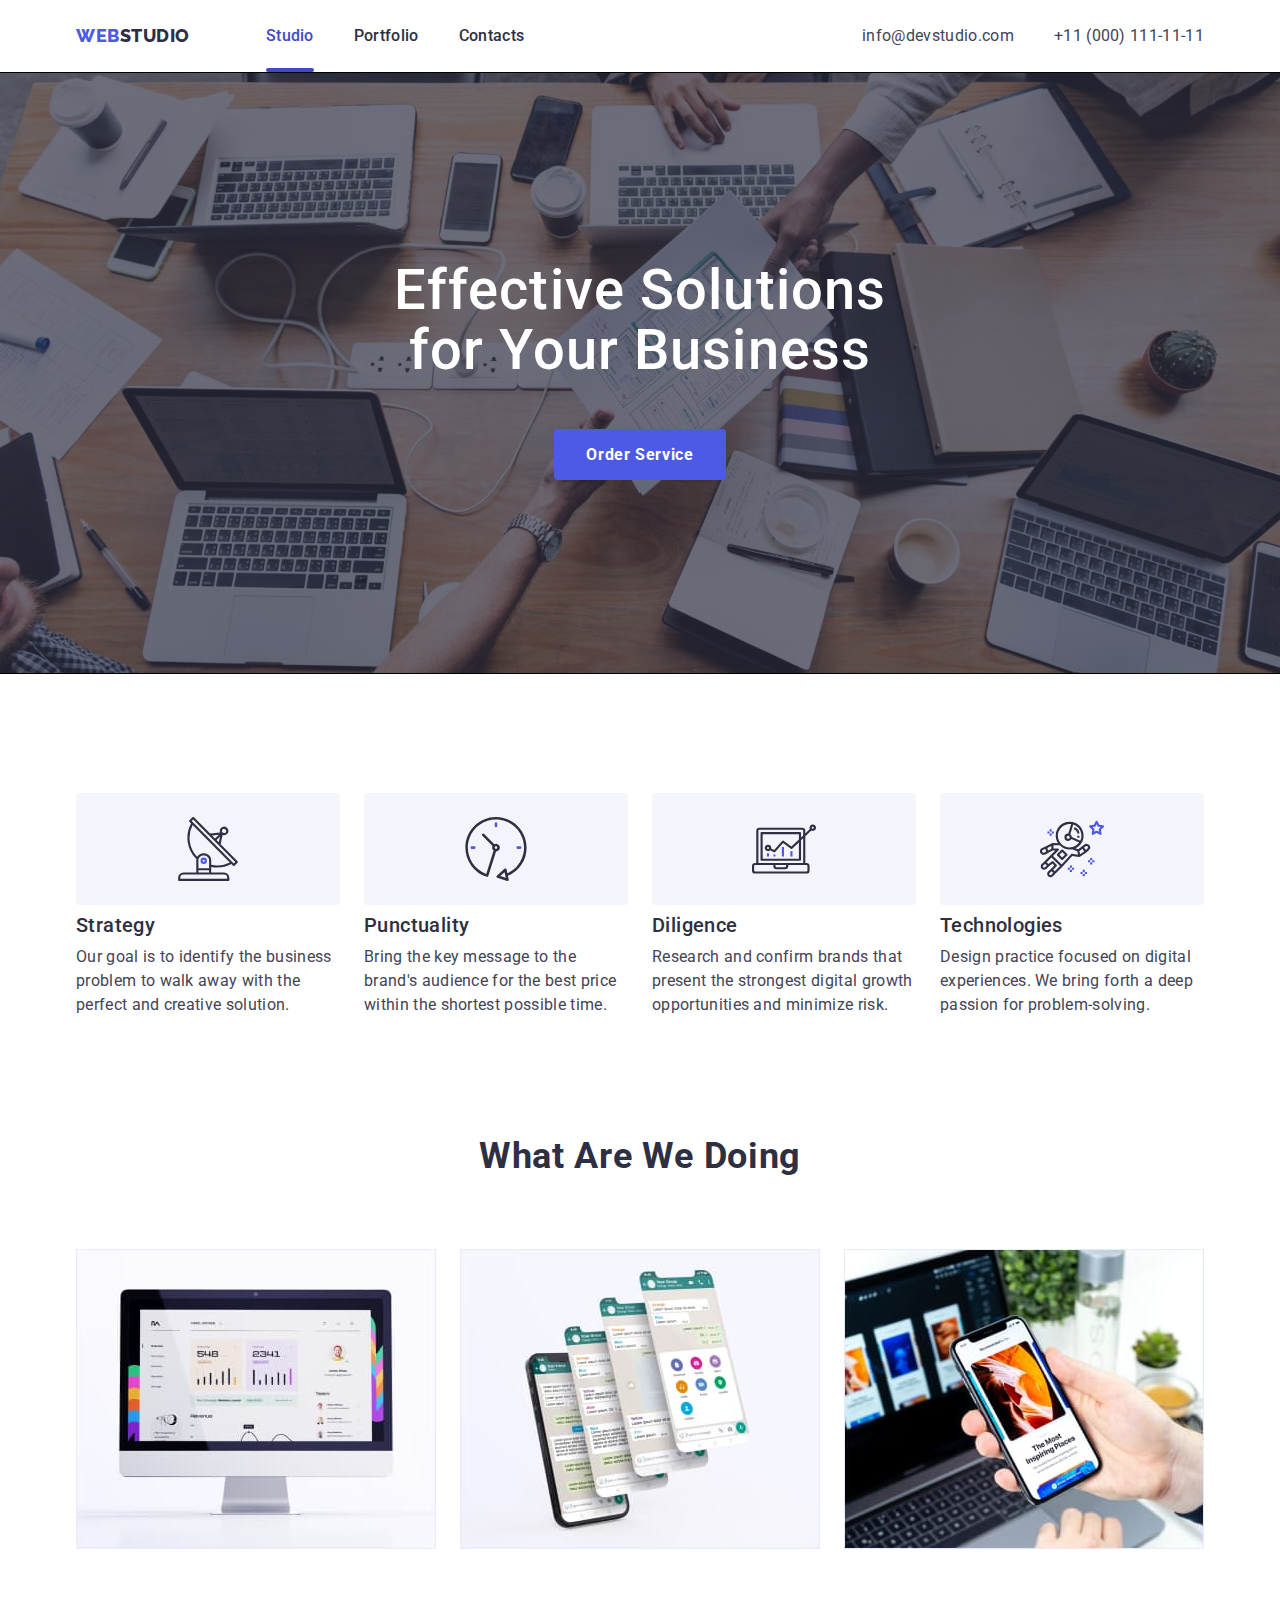
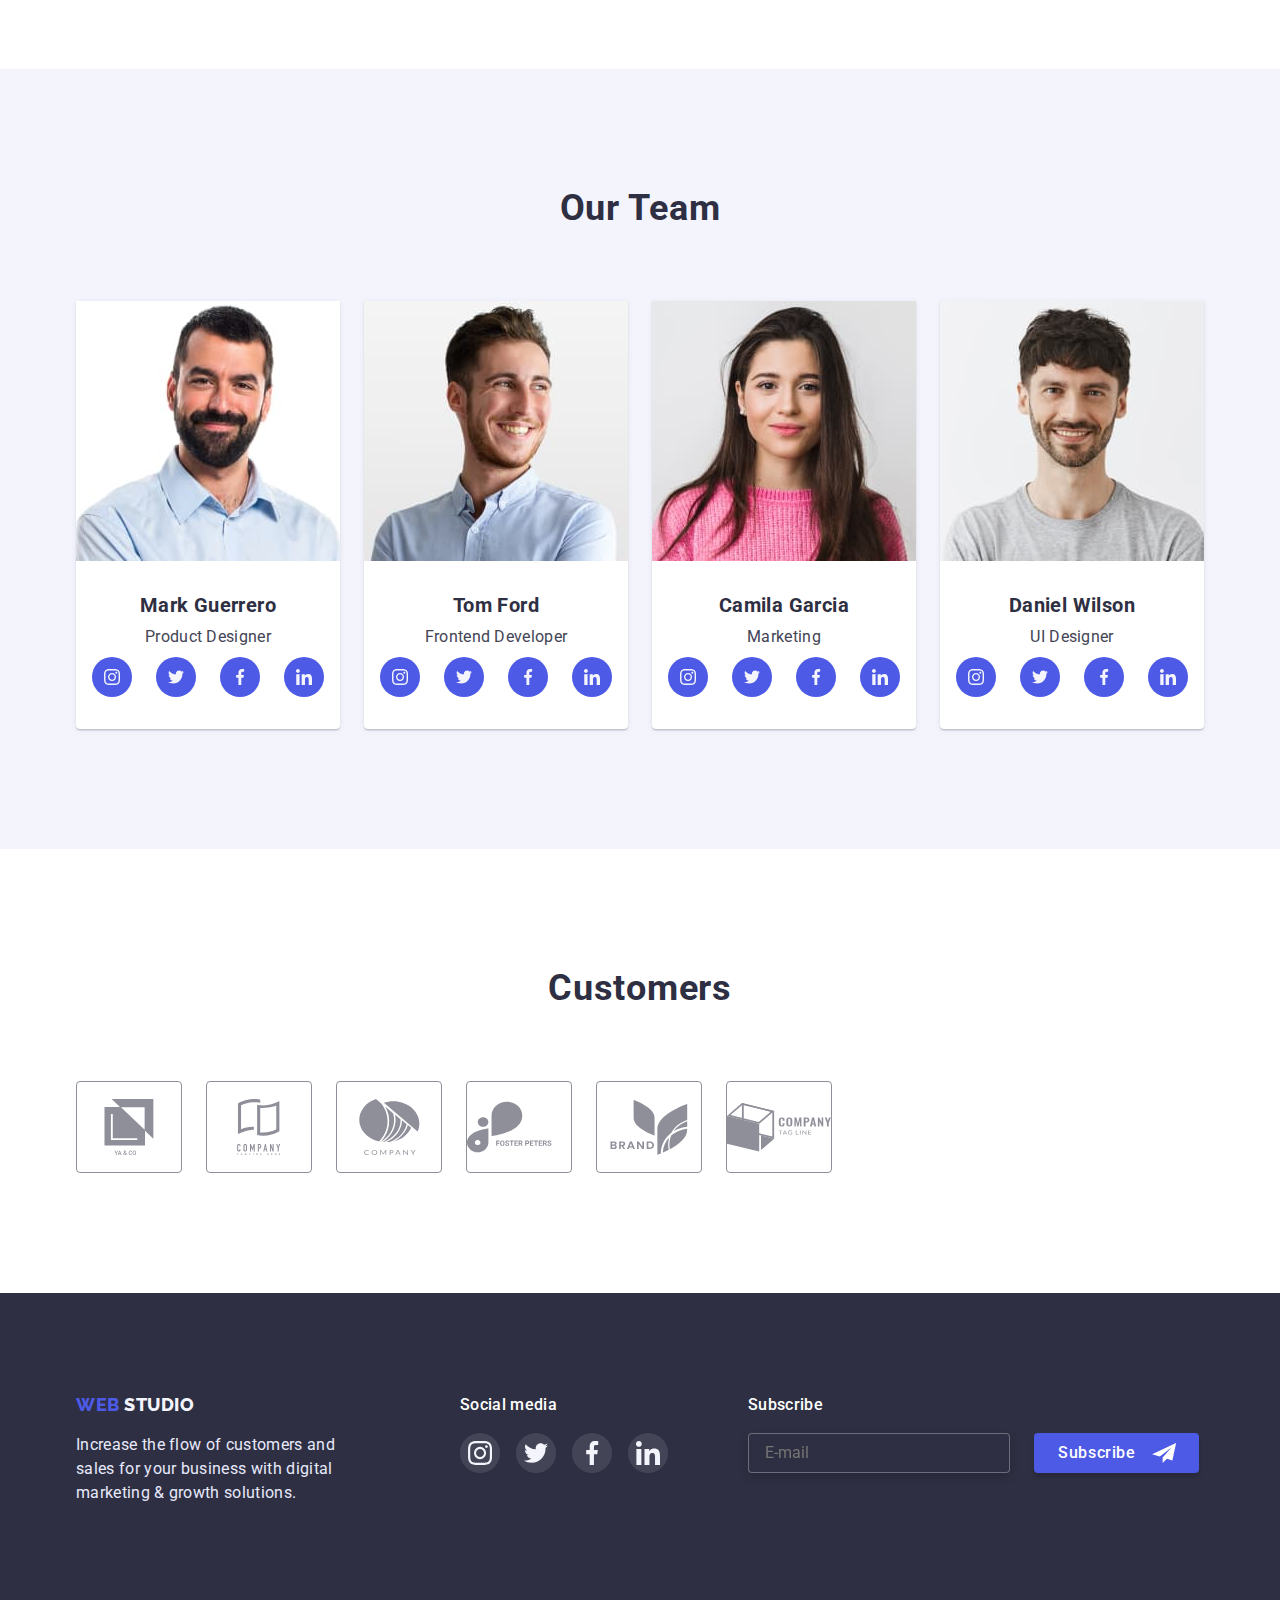
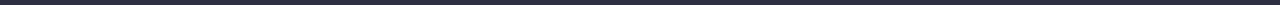
==== index.html @ fd837689 "Homework6" ====
<!DOCTYPE html>
<html lang="en">
<head>
    <meta charset="UTF-8">
    <meta http-equiv="X-UA-Compatible" content="IE=edge">
    <meta name="viewport" content="width=device-width, initial-scale=1.0">
    <title>Document</title>
    <link rel="preconnect" href="https://fonts.googleapis.com">
    <link rel="preconnect" href="https://fonts.gstatic.com" crossorigin>
    <link href="https://fonts.googleapis.com/css2?family=Raleway:wght@800&family=Roboto:wght@400;500;800;900&display=swap" rel="stylesheet">
    <link rel="stylesheet" href="https://cdnjs.cloudflare.com/ajax/libs/modern-normalize/1.1.0/modern-normalize.min.css">

    <link rel="stylesheet" href="./css/styles.css">
</head>
<body>
        <header class="page-header">
            <div class="container">
                <nav class="main-nav">
                        <a class="logo" href="./index.html"> <span class="logo-web">WEB</span>STUDIO</a>
                    <ul class="page-nav list">
                            <li class="header-item"><a class="header-link link current" href="./index.html">Studio</a></li>
                            <li class="header-item"><a class="header-link link" href="./portfolio.html">Portfolio</a></li>
                            <li class="header-item"><a class="header-link link" href="">Contacts</a></li>
                    </ul>
                </nav>
                    <ul class="list auth-nav">
                        <li class="header-contact"><a class="contact-email link" href="mailto:info@devstudio.com">info@devstudio.com</a></li>
                        <li class="header-contact"><a class="contact-phone-number link" href="tel:+110001111111">+11 (000) 111-11-11</a></li>
                    </ul>
            </div>
        </header> 
    <main>
        <section class="hero overlay">
            <div class="container">
                    <h1 class="hero-title" lang="en">Effective Solutions for Your Business</h1>
                    <button data-modal-open class="modal-btn" type="button">Order Service</button>
                    
            </div>
        </section>
        <section class="futures">
            <div class="container">
                <h2 class="section-title visually-hidden">Futures</h2>
                <ul class="list futures-wrap">
                    <li class="item-future icon-strategy"> <h3 class="list-future" >Strategy</h3> <p class="text-future" >Our goal is to identify the business
                    problem to walk away with the perfect and creative solution.</p> </li>
                    <li class="item-future icon-punctuality"> <h3 class="list-future" >Punctuality</h3> <p class="text-future" >Bring the key message to the brand's audience for the best price within the shortest possible time.</p> </li>
                    <li class="item-future icon-diligence"> <h3 class="list-future" >Diligence</h3> <p class="text-future" >Research and confirm brands that present the strongest digital growth opportunities and minimize risk.</p> </li>
                    <li class="item-future icon-technologies"> <h3 class="list-future" >Technologies</h3> <p class="text-future" >Design practice focused on digital experiences. We bring forth a deep passion for problem-solving.</p> </li>
                </ul>
            </div>
        </section>
        <section class="what-are-we-doing">
            <div class="container">
                    <h2 class="section-title centered">What are we doing</h2>
                <ul class="list doing-wrap">
                    <li><img src="./images/What-are-we-doing/Rectangle-71.jpeg" alt="step1" width="360"></li>
                    <li><img src="./images/What-are-we-doing/Rectangle-71.2.jpg" alt="step2" width="360"></li>
                    <li><img src="./images/What-are-we-doing/Rectangle-71.3.jpg" alt="step3" width="360"></li>
                </ul>
            </div>
        </section>
        <section class="section-team">
            <div class="container">
                    <h2 class="section-title centered">Our Team</h2>
                <ul class="team list">
                    <li class="item-team">
                        <img src="./images/Our-Team/Mark-Guerrero.jpeg" alt="Mark Guerrero" width="264">
                            <div class="team-title">
                                <h3 class="list-title" >Mark Guerrero</h3>
                                <p class="text" >Product Designer</p>
                                <ul class="team-soc-list list">
                                    <li class="team-soc-item">
                                        <a href="" class="team-soc-link link">
                                            <svg class="team-soc-icon" width="16" height="16">
                                                <use href="./images/icons.svg#icon-instagram"></use>
                                            </svg>
                                        </a>
                                    </li>
                                    <li class="team-soc-item"><a href="" class="team-soc-link link">
                                        <svg class="team-soc-icon" width="16" height="16">
                                                <use href="./images/icons.svg#icon-twitter"></use>
                                            </svg>
                                    </a></li>
                                    <li class="team-soc-item"><a href="" class="team-soc-link link">
                                        <svg class="team-soc-icon" width="16" height="16">
                                                <use href="./images/icons.svg#icon-facebook"></use>
                                            </svg>
                                    </a></li>
                                    <li class="team-soc-item"><a href="" class="team-soc-link link">
                                        <svg class="team-soc-icon" width="16" height="16">
                                                <use href="./images/icons.svg#icon-in"></use>
                                            </svg>
                                    </a></li>
                                </ul>
                            </div>  
                    </li>
                    <li class="item-team">
                        <img src="./images/Our-Team/Tom-Ford.jpeg" alt="Tom Ford" width="264">
                            <div class="team-title">
                                <h3 class="list-title" >Tom Ford</h3>
                                 <p class="text" >Frontend Developer</p>
                                 <ul class="team-soc-list list">
                                    <li class="team-soc-item">
                                        <a href="" class="team-soc-link link">
                                            <svg class="team-soc-icon" width="16" height="16">
                                                <use href="./images/icons.svg#icon-instagram"></use>
                                            </svg>
                                        </a>
                                    </li>
                                    <li class="team-soc-item"><a href="" class="team-soc-link link">
                                        <svg class="team-soc-icon" width="16" height="16">
                                                <use href="./images/icons.svg#icon-twitter"></use>
                                            </svg>
                                    </a></li>
                                    <li class="team-soc-item"><a href="" class="team-soc-link link">
                                        <svg class="team-soc-icon" width="16" height="16">
                                                <use href="./images/icons.svg#icon-facebook"></use>
                                            </svg>
                                    </a></li>
                                    <li class="team-soc-item"><a href="" class="team-soc-link link">
                                        <svg class="team-soc-icon" width="16" height="16">
                                                <use href="./images/icons.svg#icon-in"></use>
                                            </svg>
                                    </a></li>
                                </ul>
                            </div> 
                    </li>
                    <li class="item-team">
                        <img src="./images/Our-Team/Camila-Garcia.jpeg" alt="Camila Garcia" width="264">
                            <div class="team-title">
                             <h3 class="list-title" >Camila Garcia</h3>
                             <p class="text" >Marketing</p>
                             <ul class="team-soc-list list">
                                    <li class="team-soc-item">
                                        <a href="" class="team-soc-link link">
                                            <svg class="team-soc-icon" width="16" height="16">
                                                <use href="./images/icons.svg#icon-instagram"></use>
                                            </svg>
                                        </a>
                                    </li>
                                    <li class="team-soc-item"><a href="" class="team-soc-link link">
                                        <svg class="team-soc-icon" width="16" height="16">
                                                <use href="./images/icons.svg#icon-twitter"></use>
                                            </svg>
                                    </a></li>
                                    <li class="team-soc-item"><a href="" class="team-soc-link link">
                                        <svg class="team-soc-icon" width="16" height="16">
                                                <use href="./images/icons.svg#icon-facebook"></use>
                                            </svg>
                                    </a></li>
                                    <li class="team-soc-item"><a href="" class="team-soc-link link">
                                        <svg class="team-soc-icon" width="16" height="16">
                                                <use href="./images/icons.svg#icon-in"></use>
                                            </svg>
                                    </a></li>
                                </ul>
                            </div>
                    </li>
                    <li class="item-team">
                        <img src="./images/Our-Team/Daniel-Wilson.jpeg" alt="Daniel Wilson" width="264">
                            <div class="team-title">
                                <h3 class="list-title" >Daniel Wilson</h3>
                                <p class="text">UI Designer</p>
                                <ul class="team-soc-list list">
                                    <li class="team-soc-item">
                                        <a href="" class="team-soc-link link">
                                            <svg class="team-soc-icon" width="16" height="16">
                                                <use href="./images/icons.svg#icon-instagram"></use>
                                            </svg>
                                        </a>
                                    </li>
                                    <li class="team-soc-item"><a href="" class="team-soc-link link">
                                        <svg class="team-soc-icon" width="16" height="16">
                                                <use href="./images/icons.svg#icon-twitter"></use>
                                            </svg>
                                    </a></li>
                                    <li class="team-soc-item"><a href="" class="team-soc-link link">
                                        <svg class="team-soc-icon" width="16" height="16">
                                                <use href="./images/icons.svg#icon-facebook"></use>
                                            </svg>
                                    </a></li>
                                    <li class="team-soc-item"><a href="" class="team-soc-link link">
                                        <svg class="team-soc-icon" width="16" height="16">
                                                <use href="./images/icons.svg#icon-in"></use>
                                            </svg>
                                    </a></li>
                                </ul>
                            </div>
                    </li>
                </ul>
            </div>
        </section>
        <section class="customers">
            <div class="container">
                <h2 class="section-title centered">Customers</h2>
                <ul class="customers-list">
                    <li class="customers-item"><a href="" class="customers-link link">
                        <svg class="customers-icon" width="104" height="56">
                            <use href="./images/icons.svg#icon-client1"></use>
                        </svg>
                    </a></li>
                    <li class="customers-item"><a href="" class="customers-link link">
                        <svg class="customers-icon" width="104" height="56">
                            <use href="./images/icons.svg#icon-client2"></use>
                        </svg>
                    </a></li>
                    <li class="customers-item"><a href="" class="customers-link link">
                        <svg class="customers-icon" width="104" height="56">
                            <use href="./images/icons.svg#icon-client3"></use>
                        </svg>
                    </a></li>
                    <li class="customers-item"><a href="" class="customers-link link">
                        <svg class="customers-icon" width="104" height="56">
                            <use href="./images/icons.svg#icon-client4"></use>
                        </svg>
                    </a></li>
                    <li class="customers-item"><a href="" class="customers-link link">
                        <svg class="customers-icon" width="104" height="56">
                            <use href="./images/icons.svg#icon-client5"></use>
                        </svg>
                    </a></li>
                    <li class="customers-item"><a href="" class="customers-link link">
                        <svg class="customers-icon" width="104" height="56">
                            <use href="./images/icons.svg#icon-client6"></use>
                        </svg>
                    </a></li>
                </ul>

            </div>

        </section>
    </main>
    <footer class="footer">
        <div class="container footer-wrap">
            <div>
                <a class="logo link" href="./index.html"> <span class="logo-web">WEB</span> <span class="logo-studio-footer">STUDIO</span></a>
                 <p class="footer-text">
                Increase the flow of customers and sales for your business with digital marketing & growth solutions.
                </p>
            </div>
            <div>
                        <p class="media">Social media</p>
                        <ul class="media-soc">
                            <li><a href="" class="media-link link"><svg class="media-icon" width="24" height="24">
                                <use href="./images/icons.svg#icon-instagram"></use>
                            </svg></a></li>
                            <li><a href="" class="media-link link"><svg class="media-icon" width="24" height="24">
                                <use href="./images/icons.svg#icon-twitter"></use>
                            </svg>
                            </a></li>
                            <li><a href="" class="media-link link"><svg class="media-icon" width="24" height="24">
                                <use href="./images/icons.svg#icon-facebook"></use>
                            </svg></a></li>
                            <li><a href="" class="media-link link"><svg class="media-icon" width="24" height="24">
                                <use href="./images/icons.svg#icon-in"></use>
                            </svg></a></li>
                        </ul> 
            </div>
            <div class="subscribe">
                <form class="form-futer">
                    <label for="email">Subscribe</label>
                    <input type="email" class="form-futer-input" name="email" id="email" placeholder="E-mail">
                    <button type="submit" class="button-form-futer">Subscribe<svg class="icon-form-futer" width="24" height="20">
                                <use href="./images/icons.svg#icon-icon-send"></use>
                            </svg></button>
                </form>  
            </div>

        </div>   
        
    </footer>
<div class="backdrop is-hidden" data-modal>
                        <div class="modal">
                            <button data-modal-close class="close"><svg class="icon-close" width="24" height="24">
                                                <use href="./images/icons.svg#icon-close"></use>
                                            </svg></button>
       
        <form class="form">
             <p class="form-title">Leave your contacts and we will call you back</p>
            <div class="form-field"> 
                <label for="name">Name</label>
                <input type="text" class="form-input" name="name" id="name" />
                <span class="icon-form"><svg class="icon-field" width="12" height="12">
                                <use href="./images/icons.svg#icon-name"></use>
                            </svg></span>
            </div>
            <div class="form-field">
                <label for="tel">Phone</label>
                <input type="tel" class="form-input" name="tel" id="tel" />
                <span class="icon-form"><svg class="icon-field" width="12" height="12">
                                <use href="./images/icons.svg#icon-tel"></use>
                            </svg></span>
            </div>
            <div class="form-field">
                <label for="email">Email</label>
                <input type="email" class="form-input" name="email" id="email" />
                <span class="icon-form"><svg class="icon-field" width="12" height="12">
                                <use href="./images/icons.svg#icon-email"></use>
                            </svg></span>
            </div>
            <div class="form-field">
                <label for="Comment">Comment</label>
                <textarea name="Comment" id="Comment" rows="10" placeholder="Text input"></textarea>
            </div>
            <div class="">
                <label class="check">
                    <input class="checkbox" type="checkbox" name="accept" value="I accept the terms and conditions of the Privacy Policy">
                    <span class="check-icon"></span> <span class="accept-text">I accept the terms and conditions of the <a class="privacy-link" href="Privacy Policy">Privacy Policy</a></span> 
                </label>
            </div>
            <button type="submit" class="button-form">Send</button>
        </form>
                         </div>

                    </div>
<script src="./js/modal.js"></script>
</body>
</html>
---- css/styles.css ----
/*  вторичный цвет текста #434455 */
/* вторичные цвета фона #FFFFFF #F4F4FD  */
/* акцент #4D5AE5 */

:root {
  --primary-text-color: #2e2f42;
  --title-text-color: #434455;
  --accent-color: #4d5ae5;
  --background-color: #ffffff;
  --footer-text: #e7e9fc;
  --font-family: "Roboto", sans-serif;
  --text-contact: #434455;
}

h1,
h2,
h3,
h4,
p {
  margin: 0;
}

ul {
  list-style: none;
  padding-left: 0;
  margin: 0;
}

body {
  font-family: var(--font-family);
  color: var(--primary-text-color);
  background-color: var(--background-color);
}

img {
  display: block;
  min-width: 100%;
  height: auto;
}

button {
  display: block;
  cursor: pointer;
  border: none;
}

a {
  text-decoration: none;
  color: inherit;
}

section {
  padding-top: 120px;
  padding-bottom: 120px;
}

.link {
  text-decoration: none;
}

.list {
  list-style: none;
}

.container {
  margin: 0 auto;
  width: 1158px;
  padding: 0 15px;
}

/* --------------------HEADER-------------------- */
.page-header .container {
  display: flex;
  align-items: center;
}

.page-header {
  padding-top: 24px;
  padding-bottom: 24px;
  border-bottom: 1px solid #e7e9fc;
}

.logo {
  font-family: "Raleway", sans-serif;
  font-weight: 800;
  font-size: 18px;
  line-height: 1.33;
  letter-spacing: 0.03em;
  text-transform: uppercase;
  color: var(--primary-text-color);
  text-decoration: none;
}

.logo-web {
  color: var(--accent-color);
}

.page-nav {
  display: flex;
  margin-left: 76px;
  transition-property: color;
  transition-duration: 250ms;
  transition-timing-function: cubic-bezier(0.4, 0, 0.2, 1);
}

.header-link {
  font-weight: 500;
  font-size: 16px;
  line-height: 1.5;
  letter-spacing: 0.02em;
  position: relative;
  transition-property: color;
  transition-duration: 250ms;
  transition-timing-function: cubic-bezier(0.4, 0, 0.2, 1);
}


.header-contact {
  font-size: 16px;
  line-height: 1.5;
  margin-left: 40px;
}

.page-nav .header-item + .header-item {
  margin-left: 40px;
}

.page-nav .link .current {
  display: block;
  font-weight: 700;
  font-size: 16px;
  line-height: 1.5;
  color: #404bbf;
  position: relative;
}

.current {
  color: #404bbf;
}

.current::after {
  content: "";
  position: absolute;
  display: block;
  width: 100%;
  height: 4px;
  bottom: -27px;
  background-color: #404bbf;
  border-radius: 2px;
}

.auth-nav {
  display: flex;
  margin-left: auto;
}

.auth-nav .header-item + .header-item {
  margin-left: 40px;
}

.main-nav {
  display: flex;
  align-items: center;
}

.header-link:hover,
.header-link:focus {
  color: #404bbf;
}

.contact-email {
  font-size: 16px;
  line-height: 1.5;
  letter-spacing: 0.02em;
  color: var(--text-contact);
  transition-property: color;
  transition-duration: 250ms;
  transition-timing-function: cubic-bezier(0.4, 0, 0.2, 1);
}

.contact-phone-number {
  font-size: 16px;
  line-height: 1.5;
  letter-spacing: 0.02em;
  color: var(--text-contact);
  transition-property: color;
  transition-duration: 250ms;
  transition-timing-function: cubic-bezier(0.4, 0, 0.2, 1);
}

.contact-email:hover,
.contact-email:focus {
  color: #404bbf;
}

.contact-phone-number:hover,
.contact-phone-number:focus {
  color: #404bbf;
}

/* ---------------------HERO------------------ */

.hero {
  background-color: #2e2f42;
  text-align: center;
  padding-top: 188px;
  padding-bottom: 188px;
}

.hero-title {
  width: 494px;
  font-weight: 500;
  font-size: 56px;
  line-height: 1.07;
  letter-spacing: 0.02em;
  color: #ffffff;
  align-items: center;
  margin: 0 auto;
}

.modal-btn {
  min-width: 170px;
  display: inline-block;
  padding: 16px 32px;
  border-radius: 4px;
  font-family: inherit;
  background-color: var(--accent-color);
  font-weight: 700;
  font-size: 16px;
  line-height: 1.19;
  align-items: center;
  letter-spacing: 0.04em;
  color: #ffffff;
  cursor: pointer;
  margin-top: 48px;
  border: none;
  transition-property: background-color;
  transition-duration: 250ms;
  transition-timing-function: cubic-bezier(0.4, 0, 0.2, 1);
}

.overlay {
  height: 600px;
  outline: 1px solid black;
  max-width: 1440px;
  margin-right: auto;
  margin-left: auto;
  background-repeat: no-repeat;
  background-size: cover;
  background-position: center;
  background-image: linear-gradient(
      to right,
      rgba(46, 47, 66, 0.7),
      rgba(46, 47, 66, 0.7)
    ),
    url(..//images/people-office\ 1.jpeg);
}

.modal-btn:hover,
.modal-btn:focus {
  background-color: #404bbf;
  box-shadow: 0px 4px 4px rgba(0, 0, 0, 0.15);
}

/*-----------------MODAL----------------- */

.backdrop {
  position: fixed;
  top: 0;
  left: 0;
  width: 100%;
  height: 100%;
  background-color: rgba(46, 47, 66, 0.4);
  transition: opacity 200ms linear;
}

.modal {
  position: absolute;
  width: 408px;
  height: 576px;
  left: 50%;
  top: 50%;
  background: #fcfcfc;
  box-shadow: 0px 1px 1px rgba(0, 0, 0, 0.14), 0px 1px 3px rgba(0, 0, 0, 0.12),
    0px 2px 1px rgba(0, 0, 0, 0.2);
  border-radius: 4px;
  transform: translate(-50%, -50%) scale(1);
  transition: transform 300ms linear;
}

.icon-close {
  height: 24px;
  padding: 0;
  height: 24px;
  border-radius: 50%;
  position: absolute;
  right: 0%;
  top: 0%;
  bottom: 0%;
  background-color: #e7e9fc;
  border: 1px solid rgba(0, 0, 0, 0.1);
}


.close {
  position: absolute;
  top: 24px;
  right: 24px;
  height: 24px;
  width: 24px;
  border-radius: 50%;
}

.backdrop.is-hidden {
  opacity: 0;
  pointer-events: none;
  
}

.backdrop.is-hidden .modal {
  transform: translate(-50%, -50%) scale(0);
}

.form {
  padding-left: 24px;
  padding-right: 24px;
}


.form-title {
  margin-top: 72px;
  margin-bottom: 14px;
  text-align: center;
font-weight: 500;
font-size: 16px;
line-height: 1.5;
letter-spacing: 0.02em;
color: #2E2F42;
}

.form-field {
  margin-bottom: 8px;
  position: relative;
}

.form-field textarea::placeholder {
font-size: 12px;
line-height: 1.3;
letter-spacing: 0.04em;
color: rgba(117, 117, 117, 0.5);
}

.form-field input {
  width: 100%;
  margin: 0;
  padding: 0;
  padding-left: 38px;
  border: 1px solid rgba(33, 33, 33, 0.2);
  border-radius: 4px;
  height: 40px;
  background-color: #FCFCFC;
  
}

.form-field label {
  margin-bottom: 4px;
  font-size: 12px;
line-height: 1.3;
letter-spacing: 0.04em;
color: #8E8F99;

}

.form-field textarea {
 border: 1px solid rgba(33, 33, 33, 0.2);
  border-radius: 4px; 
  resize: none;
  width: 100%;
  height: 120px;
  padding-left: 16px;
  padding-top: 8px;
  position: relative;
}

.icon-field {
  position: absolute;
  display: inline-block;
  left: 19px;
  top: 55%;
  fill: currentColor;
  transition-property: color;
  transition-duration: 250ms;
  transition-timing-function: cubic-bezier(0.4, 0, 0.2, 1);
}

.icon-form {
transition-property: color;
  transition-duration: 250ms;
  transition-timing-function: cubic-bezier(0.4, 0, 0.2, 1); 
}

.form-input {
  transition-property: border;
  transition-duration: 250ms;
  transition-timing-function: cubic-bezier(0.4, 0, 0.2, 1);
}

.form-field:focus-within .icon-field {
  color: var(--accent-color);
}

.form-input:focus {
  border: 1px solid #4D5AE5;
}

.button-form {
justify-content: center;
position: absolute;
width: 169px;
height: 56px;
background: var(--accent-color);
box-shadow: 0px 4px 4px rgba(0, 0, 0, 0.15);
border-radius: 4px;
font-weight: 500;
font-size: 16px;
line-height: 1.3;
display: flex;
align-items: center;
text-align: center;
letter-spacing: 0.04em;
color: #FFFFFF;
padding: 0;
margin-left: 95px;
transition-property: background-color;
  transition-duration: 250ms;
  transition-timing-function: cubic-bezier(0.4, 0, 0.2, 1);
}

.button-form:hover,
.button-form:focus {
background-color: #404BBF;
}

.checkbox {
  position: absolute;
  width: 1px;
  height: 1px;
  margin: -1px;
  border: 0;
  padding: 0;
  clip: rect(0 0 0 0);
  overflow: hidden;
}

.check {
  display: flex;
  align-items: center;
  margin-bottom: 24px;
margin-top: 8px;
}

.check-icon {
  display: inline-block;
  width: 16px;
  height: 16px;
  margin-right: 10px;
  border: 1px solid black;
  border-radius: 2px;
}
  
.checkbox:checked + .check-icon {
  border-color: transparent;
  background-color: #404BBF;
  border: 1.25px solid #404BBF;
  background-image: url(../images/full-check.svg);
  background-size: contain;
  background-origin: border-box;
  background-repeat: no-repeat;
  background-position: center;
}

.accept-text {
font-size: 12px;
line-height: 1.3;
letter-spacing: 0.04em;
color: #757575;
}

.privacy-link {
  color: var(--accent-color);
  text-decoration: underline;
}


/* ---------------------FUTURE------------------ */
.visually-hidden {
  position: absolute;
  width: 1px;
  height: 1px;
  margin: -1px;
  border: 0;
  padding: 0;
  white-space: nowrap;
  clip-path: inset(100%);
  clip: rect(0 0 0 0);
  overflow: hidden;
}

.futures-wrap {
  display: flex;
}

.futures-wrap .item-future {
  width: 264px;
  margin-right: 24px;
}

.futures-wrap .item-future:nth-child(4) {
  margin-right: 0;
}

.item-future::before {
  content: "";
  display: block;
  height: 112px;
  background-repeat: no-repeat;
  background-color: #f4f4fd;
  background-position: center;
  border-radius: 4px;
}

.icon-strategy::before {
  background-image: url(../images/future/strategy.svg);
}

.icon-punctuality::before {
  background-image: url(../images/future/punctuality.svg);
}

.icon-diligence::before {
  background-image: url(../images/future/diligence.svg);
}

.icon-technologies::before {
  background-image: url(../images/future/technologies.svg);
}

.text-future {
  font-size: 16px;
  line-height: 1.5;
  letter-spacing: 0.02em;
  color: #434455;
}

.list-future {
  font-weight: 500;
  font-size: 20px;
  line-height: 1.2;
  letter-spacing: 0.02em;
  color: #2e2f42;
  margin-bottom: 8px;
  margin-top: 8px;
}

.what-are-we-doing {
  padding-top: 0;
}

.doing-wrap {
  display: flex;
  gap: 24px;
  padding-top: 0;
}

.team {
  display: flex;
}

.item-team {
  margin-right: 24px;
  background-color: #ffffff;
  box-shadow: 0px 1px 6px rgba(46, 47, 66, 0.08),
    0px 1px 1px rgba(46, 47, 66, 0.16), 0px 2px 1px rgba(46, 47, 66, 0.08);
  border-radius: 0px 0px 4px 4px;
  text-align: center;
}

.item-team:last-child {
  margin-right: 0;
}

.section-team {
  background-color: #f4f4fd;
}

.section-title {
  margin-bottom: 72px;
  font-weight: 700;
  font-size: 36px;
  line-height: 1.11;
  letter-spacing: 0.02em;
  text-transform: capitalize;
  color: var(--primary-text-color);
}

.team-title {
  padding-top: 32px;
  padding-bottom: 32px;
}

.team-soc-list {
  display: flex;
  justify-content: center;
  gap: 24px;
}

.team-soc-item {
  width: 40px;
  height: 40px;
}

.team-soc-link {
  width: 100%;
  height: 100%;
  background-color: var(--accent-color);
  border-radius: 50%;
  display: flex;
  align-items: center;
  justify-content: center;
  transition-property: background-color;
  transition-duration: 250ms;
  transition-timing-function: cubic-bezier(0.4, 0, 0.2, 1);
}

.team-soc-icon {
  fill: rgba(244, 244, 253, 1);
}

.team-soc-link:hover {
  background-color: rgba(64, 75, 191, 1);
}

.team-soc-link:focus {
  background-color: rgba(64, 75, 191, 1);
}

.section-title.centered {
  text-align: center;
}

.list-title {
  font-weight: 700;
  font-size: 20px;
  line-height: 1.2;
  letter-spacing: 0.02em;
  color: var(--primary-text-color);
  margin-bottom: 8px;
}

.text {
  font-size: 16px;
  line-height: 1.5;
  letter-spacing: 0.02em;
  color: var(--title-text-color);
  margin-bottom: 8px;
}

.customers-list {
  display: flex;
  gap: 24px;
}

.customers-item {
  width: calc((100%-150px) / 6);
  height: 92px;
}

.customers-link {
  width: 100%;
  height: 100%;
  border: 1px solid currentColor;
  border-radius: 4px;
  display: flex;
  align-items: center;
  justify-content: center;
  color: #8e8f99;
  transition-property: color;
  transition-duration: 250ms;
  transition-timing-function: cubic-bezier(0.4, 0, 0.2, 1);
}

.customers-icon {
  fill: currentColor;
  transition-property: fill;
  transition-duration: 250ms;
  transition-timing-function: cubic-bezier(0.4, 0, 0.2, 1);
}

.customers-link:hover {
  color: #404bbf;
}

.customers-link:focus {
  border-color: #404bbf;
}

.customers-link:focus .customers-icon {
  fill: #404bbf;
}

/* ---------------------FUTER------------------ */

.footer {
  background-color: var(--primary-text-color);
  padding-top: 100px;
  padding-bottom: 100px;
  gap: 120px;
}

.media-soc {
  display: flex;
  gap: 16px;
  margin-left: 120px;;
}

.footer-text {
  width: 264px;
  font-size: 16px;
  line-height: 1.5;
  letter-spacing: 0.02em;
  color: #e7e9fc;
  margin-top: 16px;
}

.logo-studio-footer {
  color: #f4f4fd;
}

.footer-wrap {
  display: flex;
}


.media {
  font-weight: 500;
  font-size: 16px;
  line-height: 1.5;
  letter-spacing: 0.02em;
  color: var(--background-color);
  margin-bottom: 16px;
  margin-left: 120px;
}

.media-link {
  border-radius: 50%;
  width: 100%;
  height: 100%;
  background-color: rgba(255, 255, 255, 0.1);
  align-items: center;
  justify-content: center;
  display: flex;
  height: 40px;
  width: 40px;
  transition-property: background-color;
  transition-duration: 250ms;
  transition-timing-function: cubic-bezier(0.4, 0, 0.2, 1);
}

.media-icon {
  fill: rgba(244, 244, 253, 1);
}

.media-link:hover {
  background-color: rgba(49, 208, 170, 1);
}

.media-link:focus {
  background-color: rgba(49, 208, 170, 1);
}

.subscribe {
  width: 453px;
  height: 80px;
  display: flex;
  margin-left: 80px;
  position: relative;
}

.form-futer label {
  display: flex;
  flex-direction: column;
  margin-bottom: 16px;
  font-weight: 500;
font-size: 16px;
line-height: 24px;
letter-spacing: 0.02em;
color: #FFFFFF;
}

.form-futer-input {
  display: flex;
  width: 262px;
  height: 40px;
  border: 1px solid rgba(255, 255, 255, 0.3);
  filter: drop-shadow(0px 4px 4px rgba(0, 0, 0, 0.15));
  border-radius: 4px;
  background-color: #2E2F42;
  color: var(--footer-text);
  padding-left: 16px;
  transition-property: border;
  transition-duration: 250ms;
  transition-timing-function: cubic-bezier(0.4, 0, 0.2, 1);
}

.form-futer-input:focus {
  border: 1px solid var(--accent-color);
  outline: none;
}

.button-form-futer {
right: -100%;
top: -50%;
padding-left: 24px;
position: relative;
margin-left: 24px;
width: 165px;
height: 40px;
background: var(--accent-color);
box-shadow: 0px 4px 4px rgba(0, 0, 0, 0.15);
border-radius: 4px;
display: flex;
align-items: center;
font-weight: 500;
font-size: 16px;
line-height: 1.5;
letter-spacing: 0.04em;
color: #FFFFFF;
transition-property: background-color;
  transition-duration: 250ms;
  transition-timing-function: cubic-bezier(0.4, 0, 0.2, 1);
}

.icon-form-futer {
  margin-left: 16px;
}

.button-form-futer:hover,
.button-form-futer:focus {
background-color: #404BBF;
}

/* ---------------------PORTFOLIO------------------ */
.portfolio {
  padding-top: 96px;
  padding-bottom: 120px;
}

.btm-filters {
  padding: 12px 24px;
  font-weight: 700;
  font-size: 16px;
  line-height: 1.5;
  align-items: center;
  text-align: center;
  letter-spacing: 0.04em;
  color: var(--accent-color);
  background-color: #f4f4fd;
  border: 1px solid #e7e9fc;
  font-family: inherit;
  border-radius: 4px;
  transition-property: background-color, color, box-shadow, border-color;
  transition-duration: 250ms;
  transition-timing-function: cubic-bezier(0.4, 0, 0.2, 1);
}

.btm-filters:hover,
.btm-filters:focus {
  background-color: #404bbf;
  color: var(--background-color);
  box-shadow: 0px 3px 1px rgba(0, 0, 0, 0.1), 0px 2px 1px rgba(0, 0, 0, 0.08),
    0px 2px 2px rgba(0, 0, 0, 0.12);
  border-color: #404bbf;
}

.flex-elements {
  display: flex;
  flex-wrap: wrap;
}

.item {
  box-shadow: 0px 1px 6px rgba(46, 47, 66, 0.08);
}

.flex-elements-link {
  display: block;
  transition-property: box-shadow;
  transition-duration: 250ms;
  transition-timing-function: cubic-bezier(0.4, 0, 0.2, 1);
}

.flex-elements-link:hover {
  box-shadow: 0px 1px 6px rgba(46, 47, 66, 0.08),
    0px 1px 1px rgba(46, 47, 66, 0.16), 0px 2px 1px rgba(46, 47, 66, 0.08);
}

.flex-elements-link:focus {
  box-shadow: 0px 1px 6px rgba(46, 47, 66, 0.08),
    0px 1px 1px rgba(46, 47, 66, 0.16), 0px 2px 1px rgba(46, 47, 66, 0.08);
}

.elements-title {
  margin-bottom: 8px;
}

.flex-elements .item {
  margin-right: 24px;
  width: 360px;
  margin-left: 0;
  margin-bottom: 48px;
}

.flex-title {
  border: 1px solid #e7e9fc;
  border-top: 0;
  padding-top: 32px;
  padding-bottom: 32px;
  padding-left: 16px;
}

.flex-elements .item:nth-child(3n) {
  margin-right: 0;
}

.flex-elements .item:nth-last-child(-n + 3) {
  margin-bottom: 0;
}

.item-filter {
  display: flex;
  justify-content: center;
  margin-bottom: 72px;
}

.item-btm {
  margin-right: 24px;
}

.item-filter .item-btm:nth-child(5) {
  margin-right: 0;
}

/* ---------------------PORTFOLIO-OVERLAY------------------ */

.product-thumb {
  position: relative;
  overflow: hidden;
}

.product-thumb:hover {
  opacity: 1;
}

.product-overlay {
  position: absolute;
  top: 0;
  left: 0;
  width: 100%;
  height: 100%;
  background-color: #4d5ae5;
  background-blend-mode: soft-light;
  mix-blend-mode: normal;
  transform: translateY(100%);
  transition-property: transform, opacity;
  transition-duration: 250ms;
  transition-timing-function: cubic-bezier(0.4, 0, 0.2, 1);
  opacity: 0;
}

.product-action {
  position: absolute;
  top: 50%;
  left: 50%;
  transform: translate(-50%, -50%);
  opacity: 0;
  transition-property: opacity;
  transition-duration: 250ms;
  transition-timing-function: cubic-bezier(0.4, 0, 0.2, 1);
}

.product-action-text {
  padding: 0;
  width: 296px;
  height: 96px;
  font-size: 16px;
  line-height: 1.5;
  letter-spacing: 0.02em;
  color: #f4f4fd;
  transition-property: opacity;
  transition-duration: 250ms;
  transition-timing-function: cubic-bezier(0.4, 0, 0.2, 1);
}

.flex-elements-link:hover .product-action {
  opacity: 1;
}



.flex-elements-link:hover .product-overlay,
.flex-elements-link:focus .product-overlay {
  transform: translateY(0);
  opacity: 1;
}

/* ------------------------------------ */
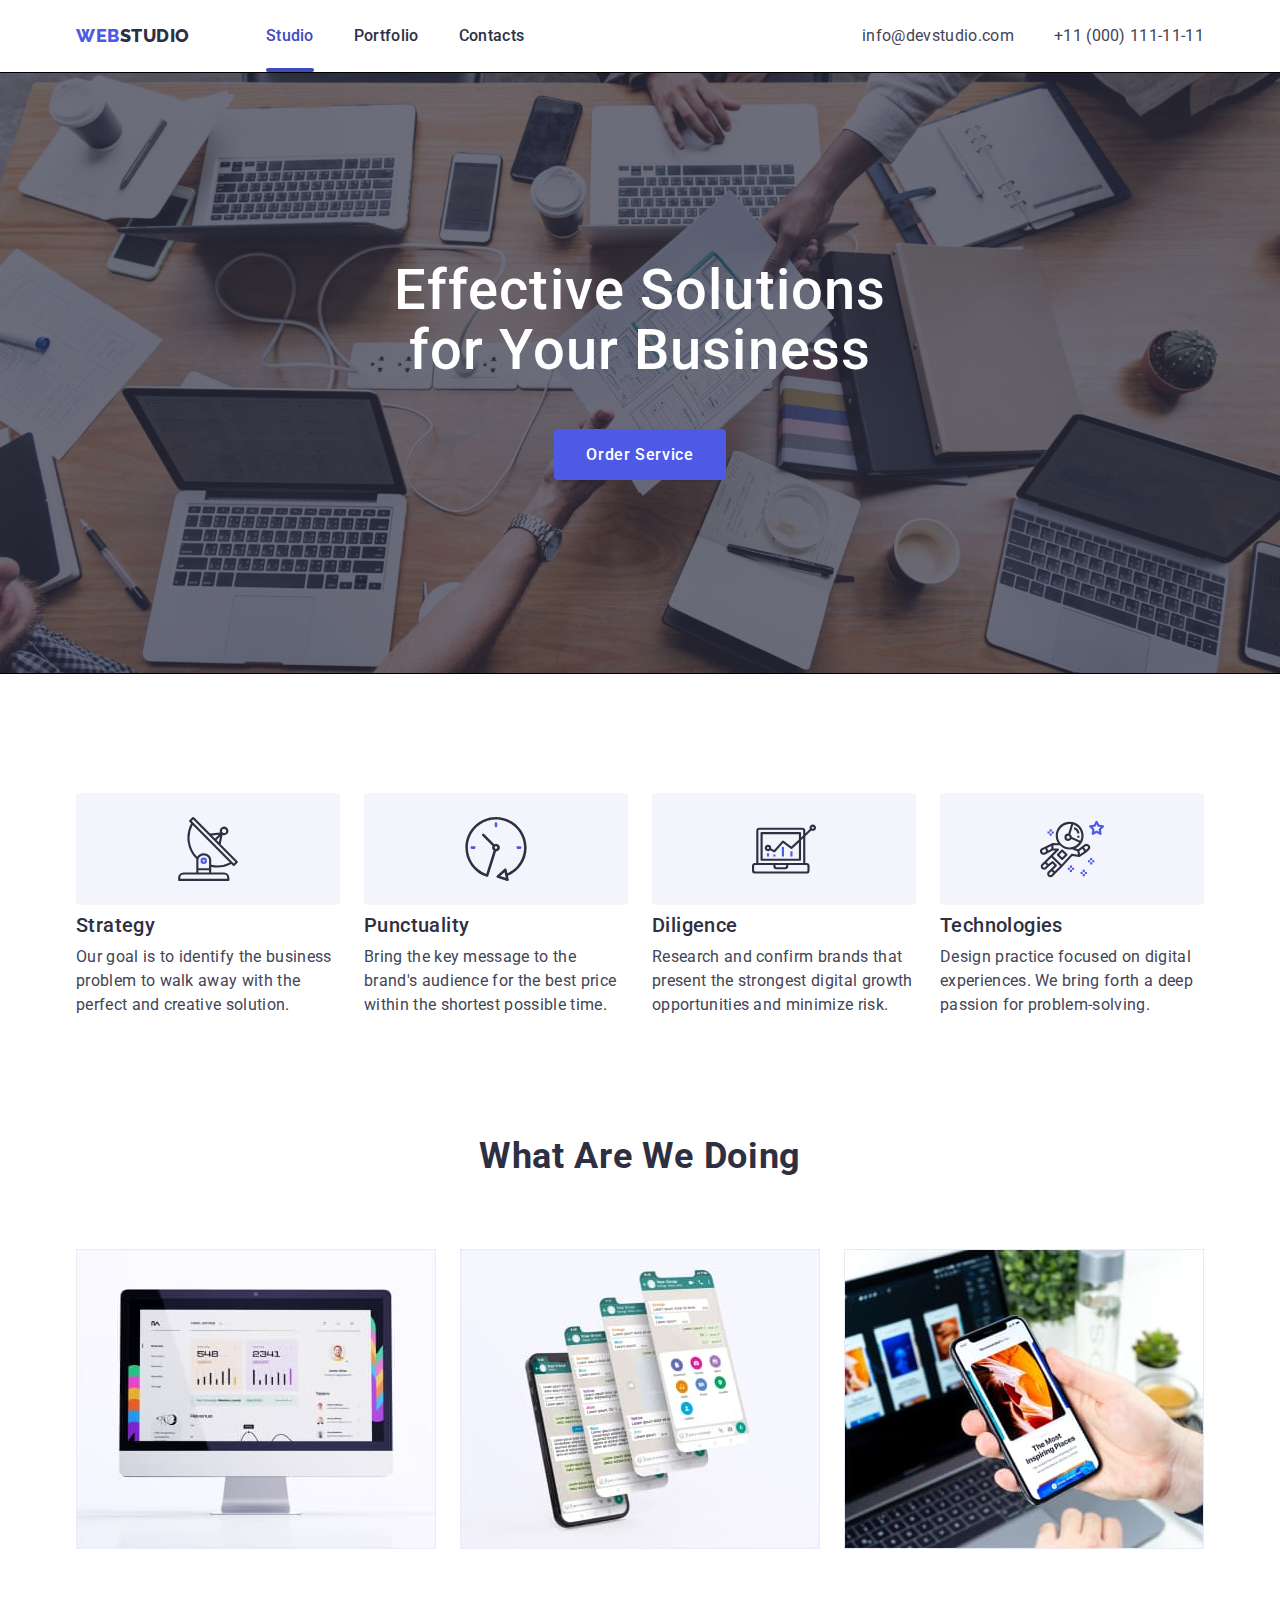
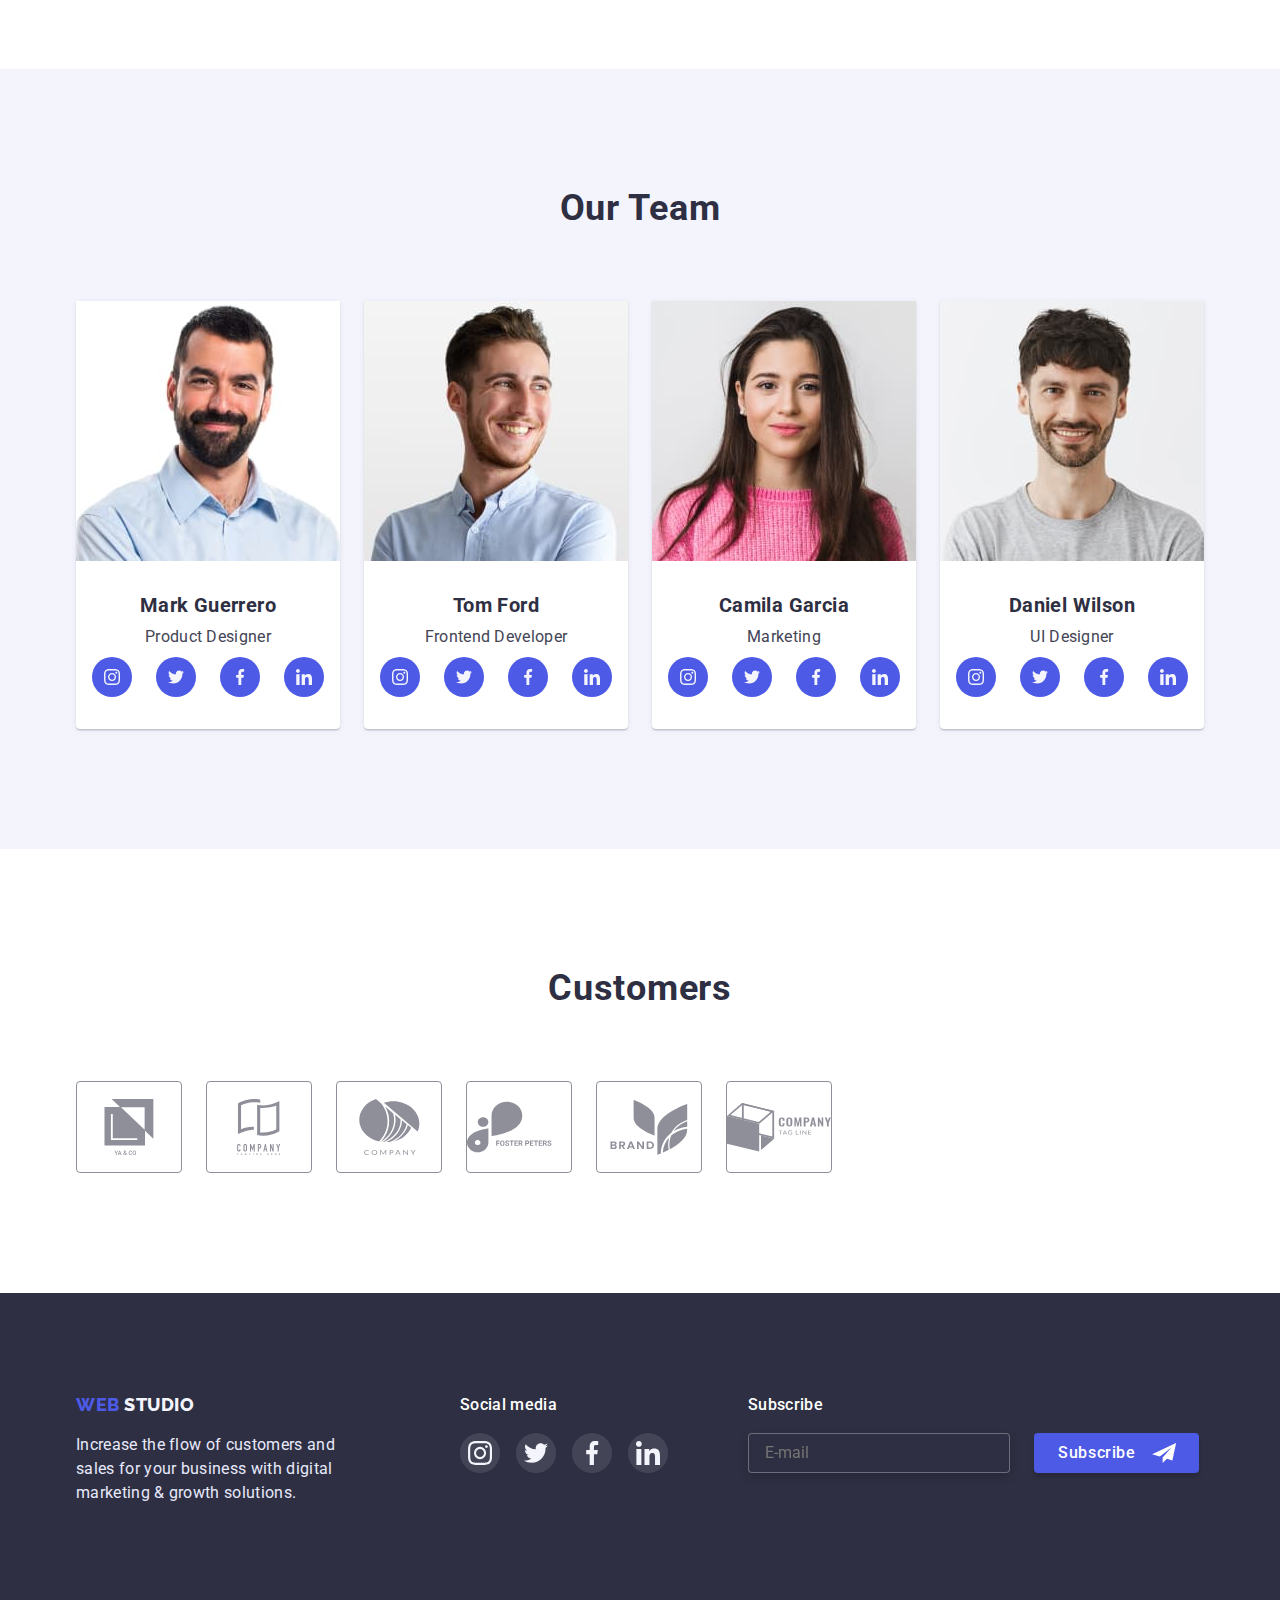
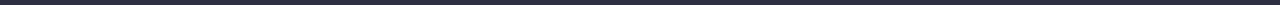
==== commit 7b295db0: "HW-6" ====
--- a/index.html
+++ b/index.html
@@ -257,8 +257,8 @@
                         </ul> 
             </div>
             <div class="subscribe">
+                <p class="form-futer-title">Subscribe</p>
                 <form class="form-futer">
-                    <label for="email">Subscribe</label>
                     <input type="email" class="form-futer-input" name="email" id="email" placeholder="E-mail">
                     <button type="submit" class="button-form-futer">Subscribe<svg class="icon-form-futer" width="24" height="20">
                                 <use href="./images/icons.svg#icon-icon-send"></use>
@@ -300,7 +300,7 @@
             </div>
             <div class="form-field">
                 <label for="Comment">Comment</label>
-                <textarea name="Comment" id="Comment" rows="10" placeholder="Text input"></textarea>
+                <textarea name="Comment" class="form-input" id="Comment" rows="10" placeholder="Text input"></textarea>
             </div>
             <div class="">
                 <label class="check">
--- a/css/styles.css
+++ b/css/styles.css
@@ -225,7 +225,7 @@
   border-radius: 4px;
   font-family: inherit;
   background-color: var(--accent-color);
-  font-weight: 700;
+  font-weight: 500;
   font-size: 16px;
   line-height: 1.19;
   align-items: center;
@@ -275,6 +275,7 @@
 }
 
 .modal {
+  padding: 72px 24px 24px;
   position: absolute;
   width: 408px;
   height: 576px;
@@ -291,7 +292,6 @@
 .icon-close {
   height: 24px;
   padding: 0;
-  height: 24px;
   border-radius: 50%;
   position: absolute;
   right: 0%;
@@ -300,7 +300,15 @@
   background-color: #e7e9fc;
   border: 1px solid rgba(0, 0, 0, 0.1);
 }
-
+.icon-close:hover {
+ fill: #FFFFFF;
+ background-color: #404BBF;
+}
+
+.icon-close:focus {
+ fill: #FFFFFF;
+ background-color: #404BBF;
+}
 
 .close {
   position: absolute;
@@ -322,13 +330,11 @@
 }
 
 .form {
-  padding-left: 24px;
-  padding-right: 24px;
+
 }
 
 
 .form-title {
-  margin-top: 72px;
   margin-bottom: 14px;
   text-align: center;
 font-weight: 500;
@@ -359,6 +365,7 @@
   border-radius: 4px;
   height: 40px;
   background-color: #FCFCFC;
+  outline: transparent;
   
 }
 
@@ -380,7 +387,9 @@
   padding-left: 16px;
   padding-top: 8px;
   position: relative;
-}
+  outline: transparent;
+}
+
 
 .icon-field {
   position: absolute;
@@ -410,14 +419,12 @@
 }
 
 .form-input:focus {
-  border: 1px solid #4D5AE5;
+  border-color: #4D5AE5;
 }
 
 .button-form {
 justify-content: center;
-position: absolute;
-width: 169px;
-height: 56px;
+min-width: 169px;
 background: var(--accent-color);
 box-shadow: 0px 4px 4px rgba(0, 0, 0, 0.15);
 border-radius: 4px;
@@ -429,8 +436,9 @@
 text-align: center;
 letter-spacing: 0.04em;
 color: #FFFFFF;
-padding: 0;
-margin-left: 95px;
+padding: 16px 32px;
+margin-left: auto;
+margin-right: auto;
 transition-property: background-color;
   transition-duration: 250ms;
   transition-timing-function: cubic-bezier(0.4, 0, 0.2, 1);
@@ -780,13 +788,11 @@
 
 .subscribe {
   width: 453px;
-  height: 80px;
-  display: flex;
   margin-left: 80px;
   position: relative;
 }
 
-.form-futer label {
+.form-futer-title {
   display: flex;
   flex-direction: column;
   margin-bottom: 16px;
@@ -797,10 +803,15 @@
 color: #FFFFFF;
 }
 
+.form-futer {
+  display: flex;
+}
+
 .form-futer-input {
   display: flex;
   width: 262px;
-  height: 40px;
+  padding-top: 8px;
+  padding-bottom: 8px;
   border: 1px solid rgba(255, 255, 255, 0.3);
   filter: drop-shadow(0px 4px 4px rgba(0, 0, 0, 0.15));
   border-radius: 4px;
@@ -818,8 +829,6 @@
 }
 
 .button-form-futer {
-right: -100%;
-top: -50%;
 padding-left: 24px;
 position: relative;
 margin-left: 24px;
